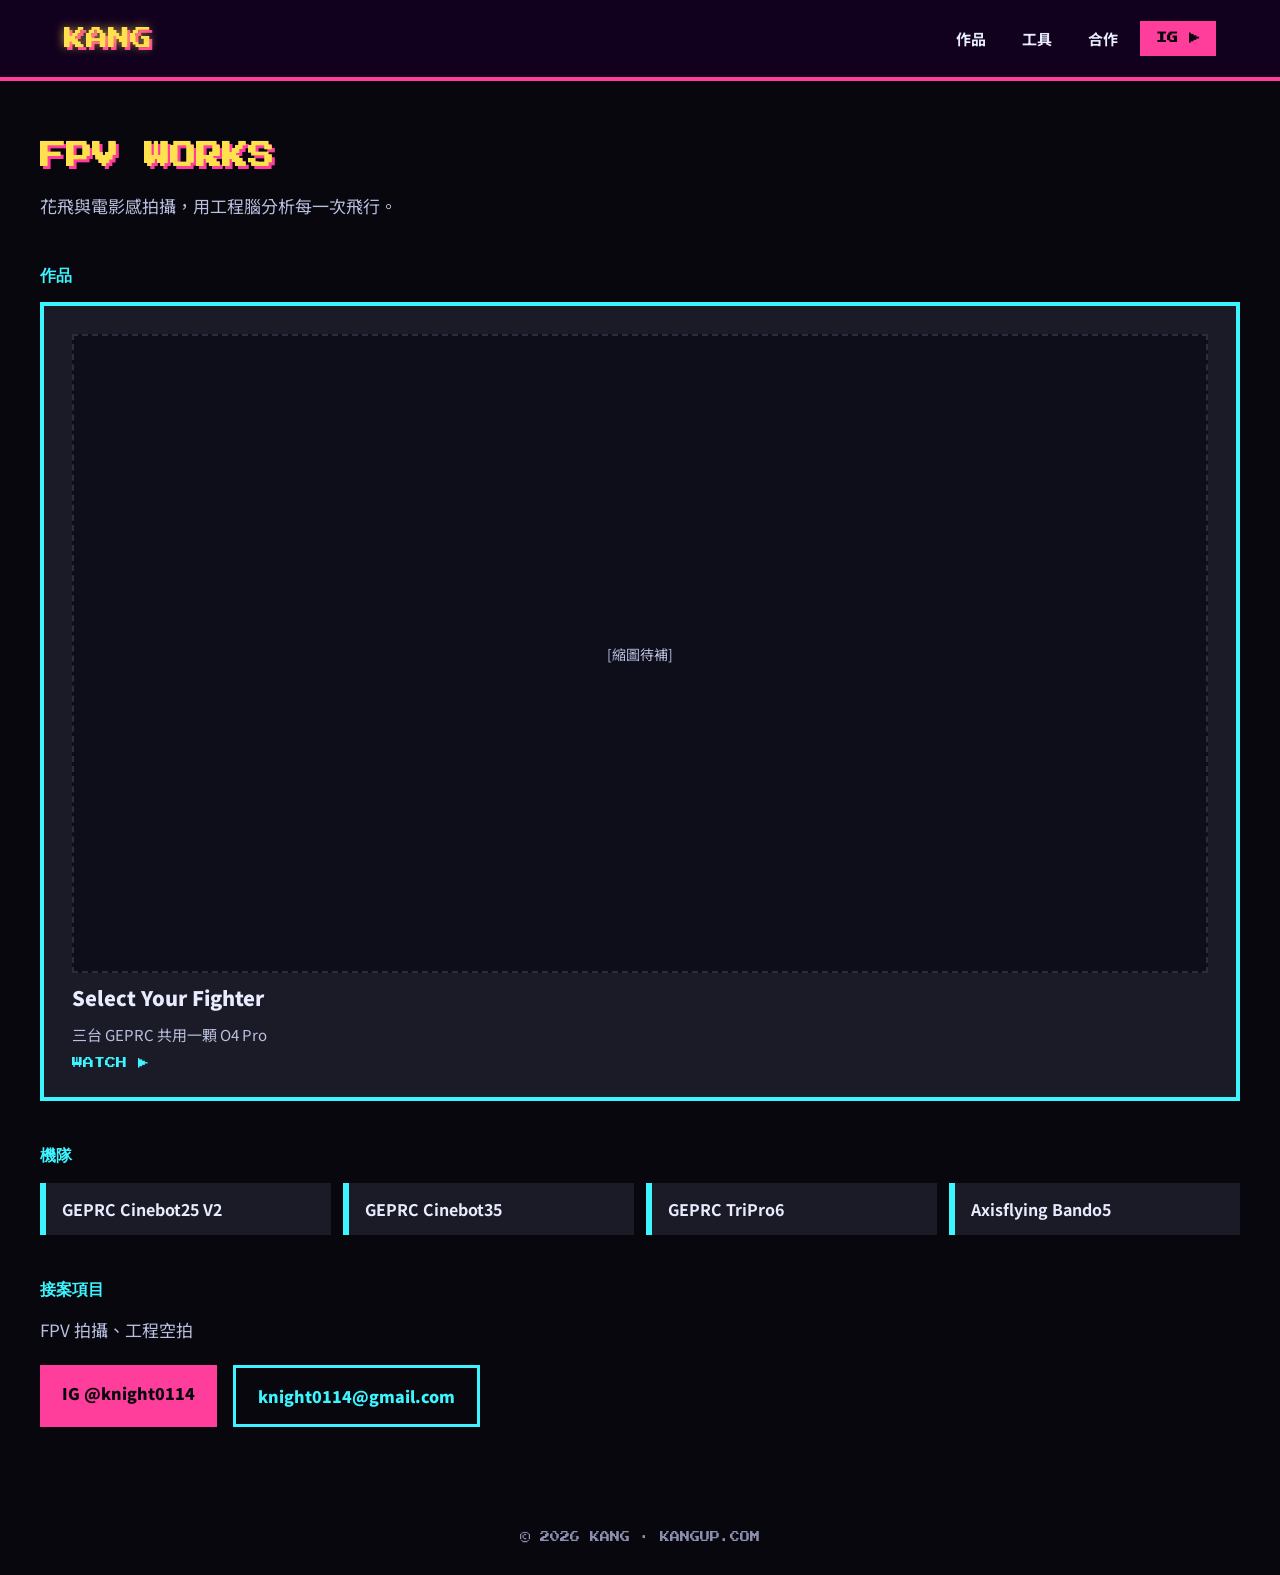
==== fpv/index.html @ 14c76903 "kangup.com 個人網站 v0 Co-Authored-By: Claude Sonnet 5.5 <noreply@anthropic.com>  Claude-Session: https:" ====
<!doctype html>
<html lang="zh-Hant">
<head>
<meta charset="utf-8">
<meta name="viewport" content="width=device-width, initial-scale=1">
<title>FPV 作品集｜KANG</title>
<meta name="description" content="KANG 的 FPV 穿越機作品、機隊與接案項目：FPV 拍攝、工程空拍。">
<meta property="og:type" content="website">
<meta property="og:title" content="FPV 作品集｜KANG">
<meta property="og:description" content="FPV 穿越機作品、機隊與接案項目。">
<meta property="og:image" content="https://kangup.com/assets/kang_banner_hd_final.png">
<link rel="icon" href="../assets/kang_favicon_v2.ico">
<link rel="preconnect" href="https://fonts.googleapis.com">
<link rel="preconnect" href="https://fonts.gstatic.com" crossorigin>
<link href="https://fonts.googleapis.com/css2?family=Press+Start+2P&amp;family=Noto+Sans+TC:wght@400;700;900&amp;display=swap" rel="stylesheet">
<link rel="stylesheet" href="../css/style.css">
<script type="module" src="../js/works.js"></script>
</head>
<body>
<header class="site-header">
  <nav class="nav">
    <a class="logo" href="../">KANG</a>
    <div class="nav-links">
      <a href="../#works">作品</a>
      <a href="../tools/">工具</a>
      <a href="../#contact">合作</a>
      <a class="ig" href="https://instagram.com/knight0114">IG ▶</a>
    </div>
  </nav>
</header>

<main class="page">
  <div class="wrap">
    <div>
      <h1>FPV WORKS</h1>
      <p class="intro" style="margin-top:16px">花飛與電影感拍攝，用工程腦分析每一次飛行。</p>
    </div>

    <div>
      <h2>作品</h2>
      <div class="cards" data-works="fpv" style="margin-top:16px"></div>
      <noscript><p class="noscript">需要啟用 JavaScript 才能顯示作品；也可直接到 <a href="https://instagram.com/knight0114">IG</a> 看。</p></noscript>
    </div>

    <div>
      <h2>機隊</h2>
      <ul class="fleet">
        <li>GEPRC Cinebot25 V2</li>
        <li>GEPRC Cinebot35</li>
        <li>GEPRC TriPro6</li>
        <li>Axisflying Bando5</li>
      </ul>
    </div>

    <div>
      <h2>接案項目</h2>
      <p class="intro" style="margin-top:16px">FPV 拍攝、工程空拍</p>
      <div class="btns" style="margin-top:20px">
        <a class="btn btn-pink" href="https://instagram.com/knight0114">IG @knight0114</a>
        <a class="btn btn-line" href="mailto:knight0114@gmail.com">knight0114@gmail.com</a>
      </div>
    </div>
  </div>
</main>

<footer class="site-footer">© 2026 KANG · KANGUP.COM</footer>
</body>
</html>
---- css/style.css ----
/* KANG 個人網站共用樣式（色彩取自 A2 設計稿） */
:root{
  --bg:#07070d;--panel:#1b1b28;--panel-2:#0e0e1a;--line:#2c2c40;--marquee:#12001f;
  --pink:#ff3d9a;--cyan:#3df5ff;--yellow:#ffe14d;--orange:#ffb547;--text:#e9ecff;--muted:#b9bfdf;
  --px:'Press Start 2P',monospace;
}
*{box-sizing:border-box}
html{scroll-behavior:smooth}
body{margin:0;background:var(--bg);color:var(--text);font-family:'Noto Sans TC',sans-serif;min-height:100vh;overflow-x:hidden}
a{color:var(--cyan)}a:hover{color:#fff}
img{image-rendering:pixelated}
:focus-visible{outline:3px solid var(--yellow);outline-offset:3px}
h1,h2,h3,p{margin:0}
.px{font-family:var(--px)}

.crt{position:relative}
.crt::after{content:"";position:absolute;inset:0;pointer-events:none;background:repeating-linear-gradient(0deg,rgba(0,0,0,.28) 0,rgba(0,0,0,.28) 1px,transparent 1px,transparent 3px)}
@keyframes blink{0%,49%{opacity:1}50%,100%{opacity:0}}
.blink{animation:blink 1.1s steps(1) infinite}
@media (prefers-reduced-motion:reduce){.blink{animation:none}}

/* 導覽列 */
.site-header{background:var(--marquee);border-bottom:4px solid var(--pink)}
.nav{max-width:1200px;margin:0 auto;padding:16px 24px;display:flex;flex-wrap:wrap;align-items:center;justify-content:space-between;gap:16px}
.logo{font-family:var(--px);font-size:22px;text-decoration:none;color:var(--yellow);text-shadow:0 0 10px rgba(255,225,77,.7),3px 3px 0 var(--pink)}
.nav-links{display:flex;flex-wrap:wrap;gap:8px;align-items:center}
.nav-links a{padding:12px 14px;font-size:15px;font-weight:700;text-decoration:none;color:var(--text)}
.nav-links a.ig{padding:12px 16px;font-family:var(--px);font-size:11px;background:var(--pink);color:var(--bg)}

section{padding:72px 24px}
.wrap{max-width:1200px;margin:0 auto}
.h-px{font-family:var(--px);line-height:1.5;text-align:center}

/* 主視覺 */
.hero{padding:56px 24px 72px}
.hero .wrap{display:flex;flex-wrap:wrap;gap:48px;align-items:center}
.cabinet{flex:1 1 560px;min-width:0;background:var(--panel);border-radius:28px;padding:22px;box-shadow:inset 0 0 0 4px var(--line),0 0 40px rgba(61,245,255,.18)}
.screen{border-radius:18px;overflow:hidden;background:#0b1230;border:3px solid #000}
.screen img{width:100%;height:auto;display:block}
.press{margin-top:18px;text-align:center;font-family:var(--px);font-size:14px;color:var(--yellow)}
.hero-text{flex:1 1 400px;min-width:0;display:flex;flex-direction:column;gap:22px}
.hero-text .tag{font-family:var(--px);font-size:12px;color:var(--cyan)}
.hero-text h1{font-size:54px;line-height:1.15;font-weight:900;color:#fff;text-shadow:0 0 18px rgba(255,61,154,.55)}
.hero-text .lead{font-size:18px;line-height:1.7;color:var(--muted)}
.btns{display:flex;flex-wrap:wrap;gap:16px}
.btn{display:inline-block;padding:16px 22px;font-weight:900;text-decoration:none;font-size:16px}
.btn-yellow{background:var(--yellow);color:var(--bg);box-shadow:5px 5px 0 var(--pink)}
.btn-yellow:hover{color:var(--bg)}
.btn-line{border:3px solid var(--cyan);color:var(--cyan)}
.btn-pink{background:var(--pink);color:var(--bg)}
.btn-pink:hover{color:var(--bg)}

/* 選角 */
.select{background:var(--panel-2);border-top:4px solid var(--line);border-bottom:4px solid var(--line)}
.select .wrap{display:flex;flex-direction:column;gap:36px}
.select-head{display:flex;flex-direction:column;gap:12px;align-items:center;text-align:center}
.select-head h2{font-family:var(--px);font-size:26px;line-height:1.5;color:var(--yellow);text-shadow:3px 3px 0 var(--pink)}
.select-head p{font-size:15px;color:var(--muted)}
.tracks{display:grid;grid-template-columns:repeat(3,minmax(0,1fr));gap:20px}
.sel{position:relative;aspect-ratio:1/1;padding:0;background:#0b1230;overflow:hidden;border:4px solid var(--line);opacity:.6;cursor:pointer;font:inherit;color:inherit;min-width:0}
.sel img{position:absolute;inset:0;width:100%;height:100%;object-fit:cover;object-position:var(--pos,center)}
.sel .anim{opacity:0}
.sel .tagbar{position:absolute;left:0;right:0;bottom:0;padding:10px 4px;background:rgba(7,7,13,.85);color:var(--c);font-family:var(--px);font-size:10px;text-align:center;line-height:1.5}
.js .sel[aria-pressed="true"]{border-width:6px;border-color:var(--c);box-shadow:0 0 24px var(--c);opacity:1}
.js .sel[aria-pressed="true"] .anim{opacity:1}
.js .sel[aria-pressed="true"] .still{opacity:0}
/* 無 JS：全部顯示靜態圖，不降低亮度 */
html:not(.js) .sel{opacity:1;cursor:default}
.panels{display:flex;flex-direction:column;gap:20px}
.panel{background:var(--panel);border:4px solid var(--c);padding:32px;display:flex;flex-wrap:wrap;gap:24px;align-items:center;justify-content:space-between}
.js .panel[hidden]{display:none}
.panel-body{flex:1 1 420px;min-width:0;display:flex;flex-direction:column;gap:12px}
.panel .code{font-family:var(--px);font-size:12px;color:var(--c)}
.panel h3{font-size:30px;font-weight:900;color:#fff}
.panel .desc{font-size:17px;line-height:1.7;color:var(--muted)}
.panel .btn{background:var(--c);color:var(--bg)}
.p1{--c:var(--orange)}.p2{--c:var(--cyan)}.p3{--c:var(--pink)}

/* HIGH SCORES */
.scores .wrap{max-width:1000px;display:flex;flex-direction:column;gap:28px}
.scores h2{font-size:22px;color:var(--cyan)}
.board{border:4px solid var(--cyan);background:#0b0b16;font-size:16px}
.row{display:grid;grid-template-columns:80px minmax(0,1fr) 120px;gap:12px;padding:18px 20px;text-decoration:none;color:var(--text);border-bottom:1px solid var(--line);align-items:center}
.row:last-child{border-bottom:0}
.row.head{padding:14px 20px;font-family:var(--px);font-size:10px;color:var(--yellow);border-bottom:2px solid var(--line)}
.row .rank{font-family:var(--px);font-size:12px;color:var(--yellow)}
.row .ttl{font-weight:700;overflow-wrap:anywhere}
.row .trk{font-family:var(--px);font-size:10px}
.t-fpv{color:var(--cyan)}.t-boxing{color:var(--pink)}.t-engineering{color:var(--orange)}

/* BONUS / 卡片 */
.bonus{padding:24px 24px 72px}
.bonus h2{font-size:22px;color:var(--pink);margin-bottom:28px}
.cards{display:grid;grid-template-columns:repeat(auto-fit,minmax(min(300px,100%),1fr));gap:24px}
.card{text-decoration:none;color:var(--text);background:var(--panel);border:4px solid var(--cyan);padding:28px;display:flex;flex-direction:column;gap:10px;min-width:0}
.card.yellow{border-color:var(--yellow)}
.card h3{font-size:20px;font-weight:900}
.card p{font-size:15px;line-height:1.7;color:var(--muted)}
.card .go{font-family:var(--px);font-size:11px;color:var(--cyan)}
.card.yellow .go{color:var(--yellow)}
.card .thumb{aspect-ratio:16/9;background:var(--panel-2);border:2px dashed var(--line);display:flex;align-items:center;justify-content:center;color:var(--muted);font-size:14px;overflow:hidden}
.card .thumb img{width:100%;height:100%;object-fit:cover}
.card.soon{opacity:.85}
.card.soon .go{color:var(--muted)}

/* CONTINUE */
.contact{padding:88px 24px;background:var(--marquee);border-top:4px solid var(--pink)}
.contact .wrap{max-width:900px;display:flex;flex-direction:column;gap:24px;align-items:center;text-align:center}
.contact h2{font-family:var(--px);font-size:26px;line-height:1.6;color:var(--yellow)}
.contact .count{font-family:var(--px);font-size:14px;color:var(--pink)}
.contact .sub{font-size:20px;font-weight:900}
.contact .btns{justify-content:center}
.contact .btn{overflow-wrap:anywhere}

footer.site-footer{padding:28px 24px;text-align:center;font-family:var(--px);font-size:10px;color:#8a8fb0;line-height:2}

/* 內頁 */
.page{padding:56px 24px 72px}
.page .wrap{display:flex;flex-direction:column;gap:40px}
.page h1{font-family:var(--px);font-size:26px;line-height:1.5;color:var(--yellow);text-shadow:3px 3px 0 var(--pink)}
.page h2{font-family:var(--px);font-size:16px;line-height:1.6;color:var(--cyan)}
.page .intro{font-size:17px;line-height:1.7;color:var(--muted)}
.fleet{list-style:none;margin:16px 0 0;padding:0;display:grid;grid-template-columns:repeat(auto-fit,minmax(min(220px,100%),1fr));gap:12px}
.fleet li{background:var(--panel);border-left:6px solid var(--cyan);padding:14px 16px;font-weight:700}
.noscript{color:var(--muted)}

@media (max-width:600px){
  section{padding:48px 16px}
  .hero{padding:32px 16px 48px}
  .nav{padding:12px 16px}
  .hero .wrap{gap:28px}
  .cabinet{padding:12px;border-radius:18px}
  .hero-text h1{font-size:36px}
  .hero-text .lead{font-size:16px}
  .select-head h2{font-size:15px}
  .tracks{gap:8px}
  .sel{border-width:3px}
  .js .sel[aria-pressed="true"]{border-width:4px}
  .sel .tagbar{font-size:7px;padding:8px 2px}
  .panel{padding:20px}
  .panel h3{font-size:24px}
  .row{grid-template-columns:44px minmax(0,1fr) 62px;gap:8px;padding:14px 12px}
  .row .rank{font-size:9px}
  .row .trk,.row.head{font-size:8px}
  .row.head{padding:12px}
  .scores h2,.bonus h2{font-size:16px}
  .contact h2{font-size:18px}
  .card{padding:20px}
  .page h1{font-size:18px}
  .footer-text{font-size:8px}
}
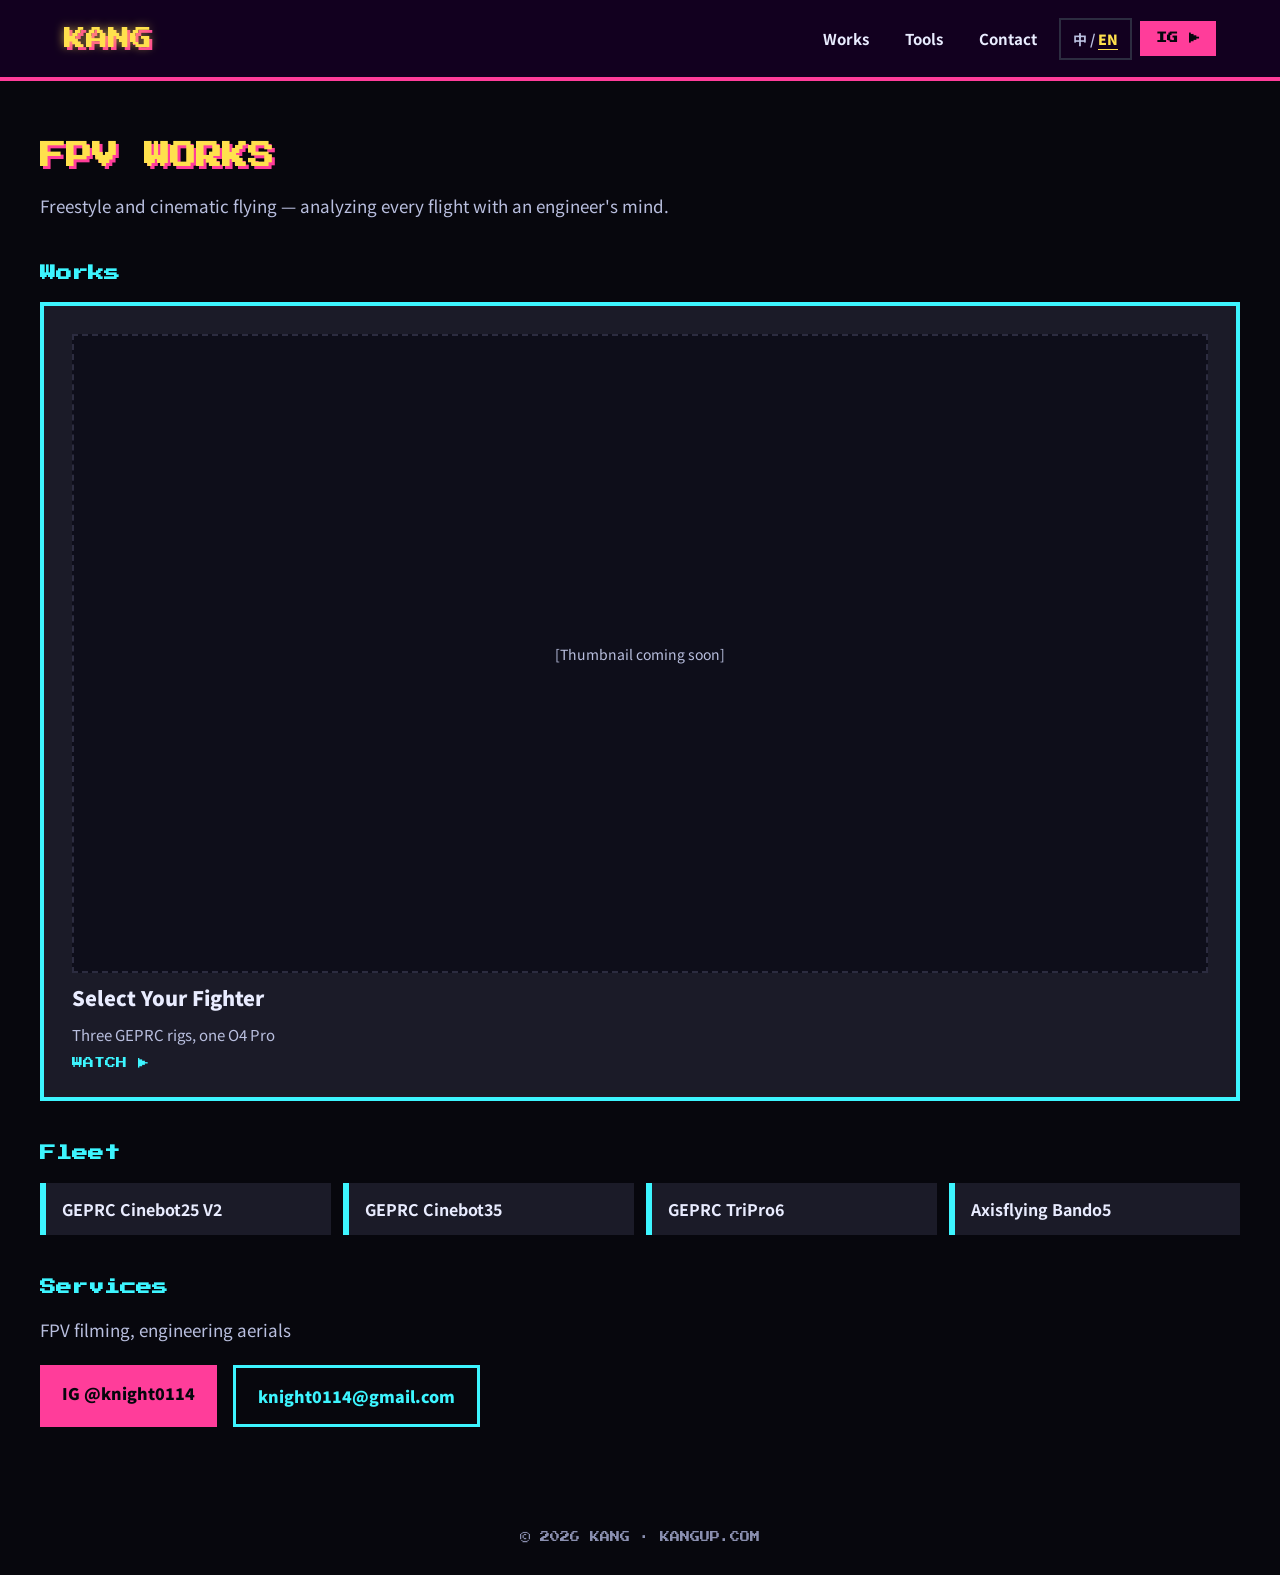
==== commit c2e52e68: "v0.1：P1 改用方形工程師素材、加入中英切換與手機導覽列調整 Co-Authored-By: Claude Sonnet 5.5 <noreply@anthropic.com>  Claude-S" ====
--- a/fpv/index.html
+++ b/fpv/index.html
@@ -3,17 +3,18 @@
 <head>
 <meta charset="utf-8">
 <meta name="viewport" content="width=device-width, initial-scale=1">
-<title>FPV 作品集｜KANG</title>
-<meta name="description" content="KANG 的 FPV 穿越機作品、機隊與接案項目：FPV 拍攝、工程空拍。">
+<title data-i18n="fpv.title">FPV 作品集｜KANG</title>
+<meta name="description" data-i18n-content="fpv.desc" content="KANG 的 FPV 穿越機作品、機隊與接案項目：FPV 拍攝、工程空拍。">
 <meta property="og:type" content="website">
-<meta property="og:title" content="FPV 作品集｜KANG">
-<meta property="og:description" content="FPV 穿越機作品、機隊與接案項目。">
+<meta property="og:title" data-i18n-content="fpv.title" content="FPV 作品集｜KANG">
+<meta property="og:description" data-i18n-content="fpv.ogdesc" content="FPV 穿越機作品、機隊與接案項目。">
 <meta property="og:image" content="https://kangup.com/assets/kang_banner_hd_final.png">
 <link rel="icon" href="../assets/kang_favicon_v2.ico">
 <link rel="preconnect" href="https://fonts.googleapis.com">
 <link rel="preconnect" href="https://fonts.gstatic.com" crossorigin>
 <link href="https://fonts.googleapis.com/css2?family=Press+Start+2P&amp;family=Noto+Sans+TC:wght@400;700;900&amp;display=swap" rel="stylesheet">
 <link rel="stylesheet" href="../css/style.css">
+<script type="module" src="../js/i18n.js"></script>
 <script type="module" src="../js/works.js"></script>
 </head>
 <body>
@@ -21,9 +22,10 @@
   <nav class="nav">
     <a class="logo" href="../">KANG</a>
     <div class="nav-links">
-      <a href="../#works">作品</a>
-      <a href="../tools/">工具</a>
-      <a href="../#contact">合作</a>
+      <a href="../#works" data-i18n="nav.works">作品</a>
+      <a href="../tools/" data-i18n="nav.tools">工具</a>
+      <a href="../#contact" data-i18n="nav.contact">合作</a>
+      <button type="button" class="lang" id="lang-toggle" aria-label="切換語言 / Switch language"><span class="l-zh">中</span> / <span class="l-en">EN</span></button>
       <a class="ig" href="https://instagram.com/knight0114">IG ▶</a>
     </div>
   </nav>
@@ -33,17 +35,17 @@
   <div class="wrap">
     <div>
       <h1>FPV WORKS</h1>
-      <p class="intro" style="margin-top:16px">花飛與電影感拍攝，用工程腦分析每一次飛行。</p>
+      <p class="intro" style="margin-top:16px" data-i18n="fpv.intro">花飛與電影感拍攝，用工程腦分析每一次飛行。</p>
     </div>
 
     <div>
-      <h2>作品</h2>
+      <h2 data-i18n="fpv.h.works">作品</h2>
       <div class="cards" data-works="fpv" style="margin-top:16px"></div>
       <noscript><p class="noscript">需要啟用 JavaScript 才能顯示作品；也可直接到 <a href="https://instagram.com/knight0114">IG</a> 看。</p></noscript>
     </div>
 
     <div>
-      <h2>機隊</h2>
+      <h2 data-i18n="fpv.h.fleet">機隊</h2>
       <ul class="fleet">
         <li>GEPRC Cinebot25 V2</li>
         <li>GEPRC Cinebot35</li>
@@ -53,8 +55,8 @@
     </div>
 
     <div>
-      <h2>接案項目</h2>
-      <p class="intro" style="margin-top:16px">FPV 拍攝、工程空拍</p>
+      <h2 data-i18n="fpv.h.services">接案項目</h2>
+      <p class="intro" style="margin-top:16px" data-i18n="fpv.services.body">FPV 拍攝、工程空拍</p>
       <div class="btns" style="margin-top:20px">
         <a class="btn btn-pink" href="https://instagram.com/knight0114">IG @knight0114</a>
         <a class="btn btn-line" href="mailto:knight0114@gmail.com">knight0114@gmail.com</a>
--- a/css/style.css
+++ b/css/style.css
@@ -149,3 +149,22 @@
   .page h1{font-size:18px}
   .footer-text{font-size:8px}
 }
+
+/* 中英切換按鈕（需要 JS，無 JS 時隱藏） */
+.nav-links .lang{display:none;padding:12px 12px;background:transparent;border:2px solid var(--line);color:var(--muted);font:700 14px/1 'Noto Sans TC',sans-serif;cursor:pointer}
+.js .nav-links .lang{display:inline-block}
+.lang:hover{border-color:var(--cyan)}
+html[lang="zh-Hant"] .lang .l-zh,html[lang="en"] .lang .l-en{font-weight:900;color:var(--yellow);text-decoration:underline;text-underline-offset:4px}
+
+/* 手機導覽列：KANG、連結、中/EN、IG 維持同一行 */
+@media (max-width:600px){
+  .nav{flex-wrap:nowrap;gap:6px;padding:10px 12px}
+  .logo{font-size:17px;text-shadow:0 0 8px rgba(255,225,77,.6),2px 2px 0 var(--pink)}
+  .nav-links{flex-wrap:nowrap;gap:2px;min-width:0}
+  .nav-links a{padding:10px 5px;font-size:13px;white-space:nowrap}
+  .nav-links a.ig{padding:10px 8px;font-size:9px}
+  .nav-links .lang{padding:8px 7px;font-size:12px;margin:0 2px;white-space:nowrap}
+}
+@media (max-width:359px){
+  .nav-links a:not(.ig){display:none}
+}
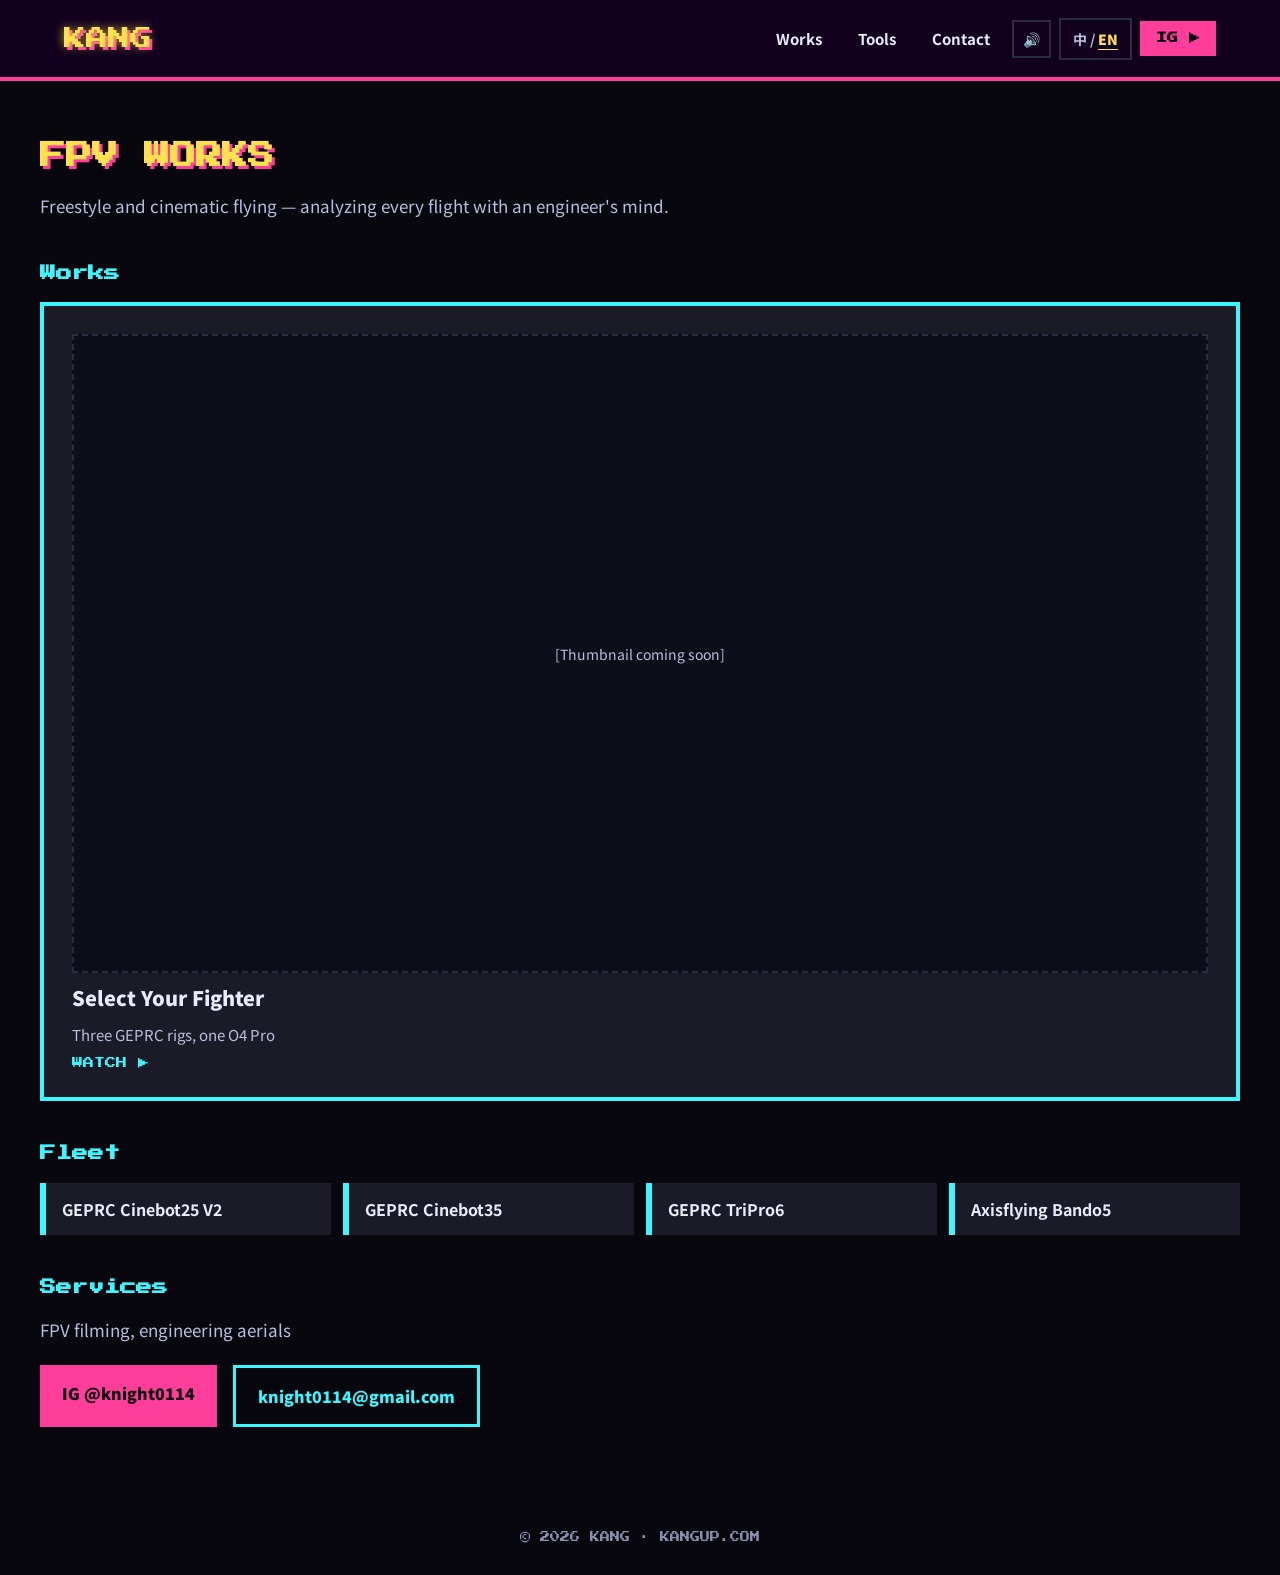
==== commit 0aaf0038: "v0.2：選角動畫（選定動作＋待機循環）與可愛音效 Co-Authored-By: Claude Sonnet 5.5 <noreply@anthropic.com>  Claude-Session:" ====
--- a/fpv/index.html
+++ b/fpv/index.html
@@ -15,6 +15,7 @@
 <link href="https://fonts.googleapis.com/css2?family=Press+Start+2P&amp;family=Noto+Sans+TC:wght@400;700;900&amp;display=swap" rel="stylesheet">
 <link rel="stylesheet" href="../css/style.css">
 <script type="module" src="../js/i18n.js"></script>
+<script type="module" src="../js/sfx.js"></script>
 <script type="module" src="../js/works.js"></script>
 </head>
 <body>
@@ -25,6 +26,7 @@
       <a href="../#works" data-i18n="nav.works">作品</a>
       <a href="../tools/" data-i18n="nav.tools">工具</a>
       <a href="../#contact" data-i18n="nav.contact">合作</a>
+      <button type="button" class="sfx" id="sfx-toggle" aria-pressed="true" aria-label="音效開關 / Toggle sound" data-i18n-aria="sfx.aria"><span aria-hidden="true">🔊</span></button>
       <button type="button" class="lang" id="lang-toggle" aria-label="切換語言 / Switch language"><span class="l-zh">中</span> / <span class="l-en">EN</span></button>
       <a class="ig" href="https://instagram.com/knight0114">IG ▶</a>
     </div>
--- a/css/style.css
+++ b/css/style.css
@@ -58,12 +58,21 @@
 .select-head p{font-size:15px;color:var(--muted)}
 .tracks{display:grid;grid-template-columns:repeat(3,minmax(0,1fr));gap:20px}
 .sel{position:relative;aspect-ratio:1/1;padding:0;background:#0b1230;overflow:hidden;border:4px solid var(--line);opacity:.6;cursor:pointer;font:inherit;color:inherit;min-width:0}
-.sel img{position:absolute;inset:0;width:100%;height:100%;object-fit:cover;object-position:var(--pos,center)}
-.sel .anim{opacity:0}
+.sel img{position:absolute;inset:0;width:100%;height:100%;object-fit:cover;image-rendering:pixelated}
+/* 兩段式：靜態圖（最下層）→ 選定動作 sprite（播一次，9 格 × 750ms）→ 待機 GIF（JS 建立，從第 0 格開始） */
+.sel .chosen{position:absolute;inset:0;display:none;background-repeat:no-repeat;background-size:900% 100%;background-position:0 0;image-rendering:pixelated}
+.sel[data-phase="chosen"] .chosen{display:block;animation:kang-chosen .75s step-end 1 forwards}
+.sel[data-phase="idle"] .chosen{display:none}
+.p1 .chosen{background-image:url(../assets/kang_select_p1_confirm.png)}
+.p2 .chosen{background-image:url(../assets/kang_select_p2_confirm.png)}
+.p3 .chosen{background-image:url(../assets/kang_select_p3_confirm.png)}
+@keyframes kang-chosen{
+  0%{background-position:0% 0}11.111%{background-position:12.5% 0}22.222%{background-position:25% 0}33.333%{background-position:37.5% 0}
+  44.444%{background-position:50% 0}55.556%{background-position:62.5% 0}66.667%{background-position:75% 0}77.778%{background-position:87.5% 0}
+  88.889%{background-position:100% 0}100%{background-position:100% 0}
+}
 .sel .tagbar{position:absolute;left:0;right:0;bottom:0;padding:10px 4px;background:rgba(7,7,13,.85);color:var(--c);font-family:var(--px);font-size:10px;text-align:center;line-height:1.5}
 .js .sel[aria-pressed="true"]{border-width:6px;border-color:var(--c);box-shadow:0 0 24px var(--c);opacity:1}
-.js .sel[aria-pressed="true"] .anim{opacity:1}
-.js .sel[aria-pressed="true"] .still{opacity:0}
 /* 無 JS：全部顯示靜態圖，不降低亮度 */
 html:not(.js) .sel{opacity:1;cursor:default}
 .panels{display:flex;flex-direction:column;gap:20px}
@@ -158,13 +167,20 @@
 
 /* 手機導覽列：KANG、連結、中/EN、IG 維持同一行 */
 @media (max-width:600px){
-  .nav{flex-wrap:nowrap;gap:6px;padding:10px 12px}
-  .logo{font-size:17px;text-shadow:0 0 8px rgba(255,225,77,.6),2px 2px 0 var(--pink)}
-  .nav-links{flex-wrap:nowrap;gap:2px;min-width:0}
-  .nav-links a{padding:10px 5px;font-size:13px;white-space:nowrap}
-  .nav-links a.ig{padding:10px 8px;font-size:9px}
-  .nav-links .lang{padding:8px 7px;font-size:12px;margin:0 2px;white-space:nowrap}
+  .nav{flex-wrap:nowrap;gap:4px;padding:10px 10px}
+  .logo{font-size:15px;text-shadow:0 0 8px rgba(255,225,77,.6),2px 2px 0 var(--pink)}
+  .nav-links{flex-wrap:nowrap;gap:0;min-width:0}
+  .nav-links a{padding:10px 4px;font-size:12px;white-space:nowrap}
+  .nav-links a.ig{padding:10px 7px;font-size:8px;margin-left:2px}
+  .nav-links .lang{padding:8px 5px;font-size:11px;margin:0 2px;white-space:nowrap}
+  .nav-links .sfx{padding:8px 5px;font-size:12px;margin:0 1px;white-space:nowrap}
 }
 @media (max-width:359px){
   .nav-links a:not(.ig){display:none}
 }
+
+/* 音效開關（需要 JS，無 JS 時隱藏） */
+.nav-links .sfx{display:none;padding:10px 9px;background:transparent;border:2px solid var(--line);color:var(--muted);font:700 14px/1 'Noto Sans TC',sans-serif;cursor:pointer}
+.js .nav-links .sfx{display:inline-block}
+.sfx:hover{border-color:var(--cyan)}
+.sfx.off{opacity:.6}
